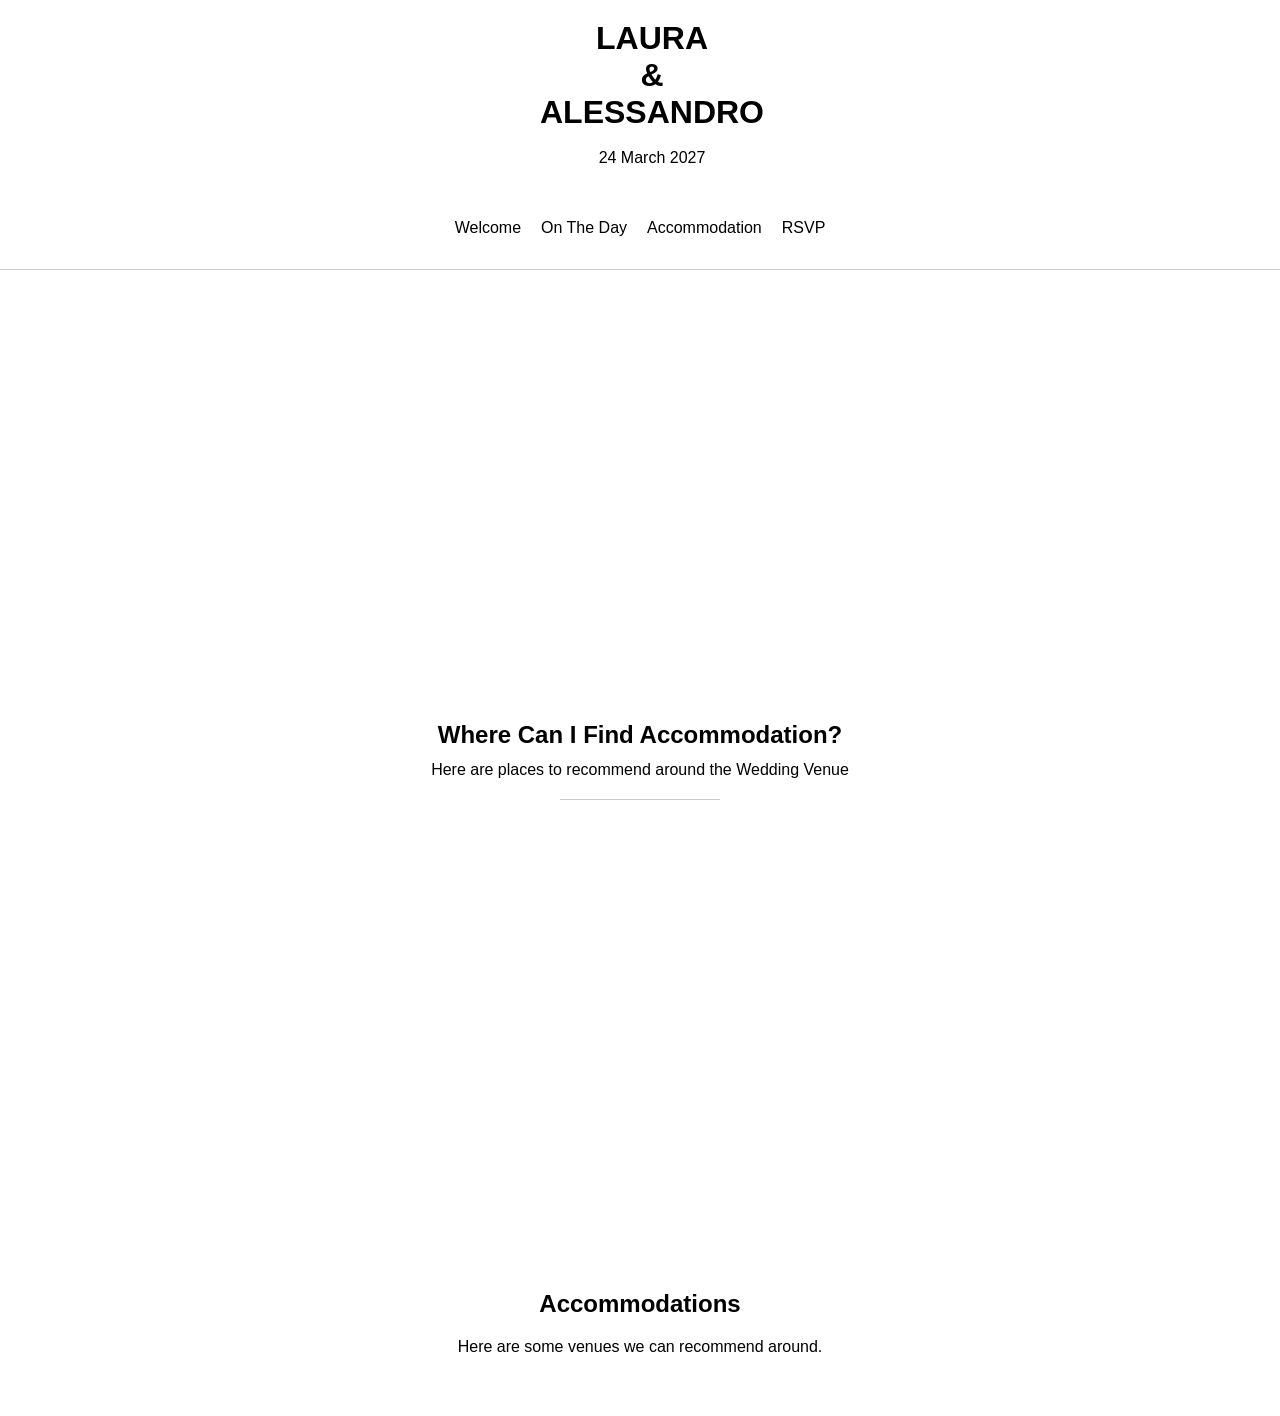
==== accommodation.html @ ec22de4a "Structure update added pages and edited styling" ====
<html lang="en">
    <head>
        <meta charset="UTF-8">
        <meta name="viewport" content="width=device-width, initial-scale=1.0">
        <title>A&L Wedding | Accommodation</title>


        <link rel="stylesheet" href="Styling.css">
        <script src="behaviour.js"></script>
        <script src="accommodation.js"></script>

    </head>

    <body>
        
        <div class="header"></div>
        
        <div class="navbar"></div>  

        <section class="vh ColumnFlex justifyContent" alt="Welcome">

            <div class="ColumnFlex gapV1">
                <h1>Where Can I Find Accommodation?</h1>
                <p>Here are places to recommend around the Wedding Venue</p>
                <div class="underline"></div>
            </div>

        </section>

        <section alt="Accommodation Catalogue">

            <div class="columnFlex">

                <h1>Accommodations</h1>
                <p>Here are some venues we can recommend around.</p>

                <div id="accommodationCatalogue" class="">


                    
                </div>
            </div>
        </section>



    </body>
</html>
---- Styling.css ----
body {
  font-family: "Segoe UI", Tahoma, Geneva, Verdana, sans-serif;
  margin: 0px;
  position: relative;
  display: flex;
  flex-direction: column;
  align-items: center;
}
body section {
  padding: 40px 0;
  width: 100%;
}

p {
  margin: 0;
  text-align: center;
}

h1 {
  margin: 0;
  text-align: center;
}

.vh {
  height: 100vh;
}

a {
  font-weight: 500;
  color: black;
  -webkit-text-decoration: underline 0.1px rgba(0, 0, 0, 0);
          text-decoration: underline 0.1px rgba(0, 0, 0, 0);
  transition: text-decoration-color 300ms;
}
a:hover {
  -webkit-text-decoration: underline 2px rgba(0, 0, 0, 0.5607843137);
          text-decoration: underline 2px rgba(0, 0, 0, 0.5607843137);
}
a:active {
  font-weight: 700;
  transition-duration: 0.2s;
}

.columnFlex {
  display: flex;
  flex-direction: column;
  gap: 20px;
  align-items: center;
}

.rowFlex {
  display: flex;
  flex-direction: row;
  gap: 20px;
  justify-content: center;
}

.flexWrap {
  flex-wrap: wrap;
}

.justifyContent {
  justify-content: center;
}

.alignContents {
  align-items: center;
}

.navbar {
  background-color: #ffffff;
  padding: 12px;
  position: sticky;
  top: 0px;
  border-bottom: solid 1px #cacaca;
  box-sizing: border-box;
  width: 100%;
}
.navbar ul {
  margin: 0;
  padding: 20px;
  display: flex;
  flex-direction: row;
  flex-wrap: wrap;
  justify-content: center;
  gap: 20px;
  list-style: none;
}

.formStyling {
  display: flex;
  flex-direction: column;
  align-items: center;
  width: 100%;
}

form {
  display: flex;
  flex-direction: column;
  gap: 16px;
  width: 80%;
  max-width: 800px;
  background-color: rgba(209, 209, 209, 0.3019607843);
  padding: 20px;
  border-radius: 12px;
  border: solid 1px #d4d4d4;
  box-shadow: 0px 0px 5px rgb(202, 202, 202);
}
form button {
  cursor: pointer;
}
form p {
  text-align: left;
}
form label {
  font-size: 16px;
  font-weight: 600;
}
form input[type=submit] {
  width: -moz-min-content;
  width: min-content;
  cursor: auto;
}
form input[type=submit]:disabled {
  opacity: 0.5;
  cursor: not-allowed;
}
form input[type=text] {
  width: 260px;
  cursor: auto;
}
form input[type=radio] {
  width: 12px;
  cursor: pointer;
}
form input[type=checkbox] {
  width: 12px;
  cursor: pointer;
}
form input {
  font-size: 14px;
  padding: 8px 12px;
  border: none;
  border-bottom: solid 1px black;
  background-color: #dddddd;
}
form input:hover {
  background-color: #b4b4b4;
}
form input:focus {
  border-bottom: solid 1px black;
  background-color: #ffffff;
  outline: none;
  box-shadow: none;
}
form textarea {
  min-height: 200px;
  font-size: 14px;
  padding: 8px 12px;
  border: none;
  border-bottom: solid 1px black;
  background-color: #dddddd;
}
form textarea:focus {
  border-bottom: solid 1px black;
  background-color: #ffffff;
  outline: none;
  box-shadow: none;
}
form .textInput {
  width: 100%;
  display: flex;
  flex-direction: column;
  gap: 4px;
}
form .textInput .inputWButton {
  display: flex;
  flex-direction: row;
  gap: 12px;
  padding: 12px 0 0 0;
}
form .textInput .labelCustom {
  display: flex;
  flex-direction: column;
  gap: 4px;
  padding: 0 0 12px 0;
}
form .radioCheckboxInput {
  display: flex;
  flex-direction: row;
  align-items: center;
  gap: 4px;
}
form .radioField {
  width: 20px;
}
form .tagContents {
  position: relative;
  min-height: 40px;
  display: flex;
  flex-direction: row;
  align-items: center;
  flex-wrap: wrap;
  padding: 8px 12px;
  gap: 4px;
  background-color: #dddddd;
  clip-path: border-box;
}
form .tagContents .tagBoxText {
  position: absolute;
  transition-duration: 0.4s;
  bottom: -20px;
}
form .tagContents:hover {
  background-color: #ffffff;
}
form .tagContents:hover .tagBoxText {
  bottom: 18px;
  transition-duration: 0.4s;
}
form .tagContents .tag {
  white-space: nowrap;
  width: -moz-min-content;
  width: min-content;
  padding: 4px 8px;
  border: #7a7a7a solid 1px;
  border-radius: 4px;
  background-color: #d8d8d8;
  display: flex;
  flex-direction: row;
  gap: 4px;
  align-items: center;
}
form .tagContents .tag:hover {
  scale: 102%;
  background-color: rgb(255, 255, 255);
  font-weight: 500;
}
form .tagContents button {
  border: none;
  background-color: rgba(255, 255, 255, 0);
}
form .tagContents button:hover {
  scale: 120%;
  font-weight: 600;
  border-radius: 1000px;
}

.HeroHeading {
  width: 100%;
  display: flex;
  flex-direction: column;
  align-items: center;
  padding: 20px 12px;
}
.HeroHeading h1 {
  text-align: center;
}

.gapV1 {
  gap: 12px;
}

.underline {
  padding-bottom: 8px;
  border-bottom: solid 1px #cacaca;
  width: 160px;
  transition: 0.2s;
}
.underline:hover {
  width: 400px;
  transition: 0.2s;
}

.bgHeading {
  background-color: rgba(0, 0, 0, 0.6862745098);
  padding: 40px 80px;
  margin: 40px;
  border: solid 1px black;
  border-radius: 12px;
  box-sizing: border-box;
  box-shadow: 0px 0px 5px rgb(202, 202, 202);
  color: #ffffff;
}/*# sourceMappingURL=Styling.css.map */
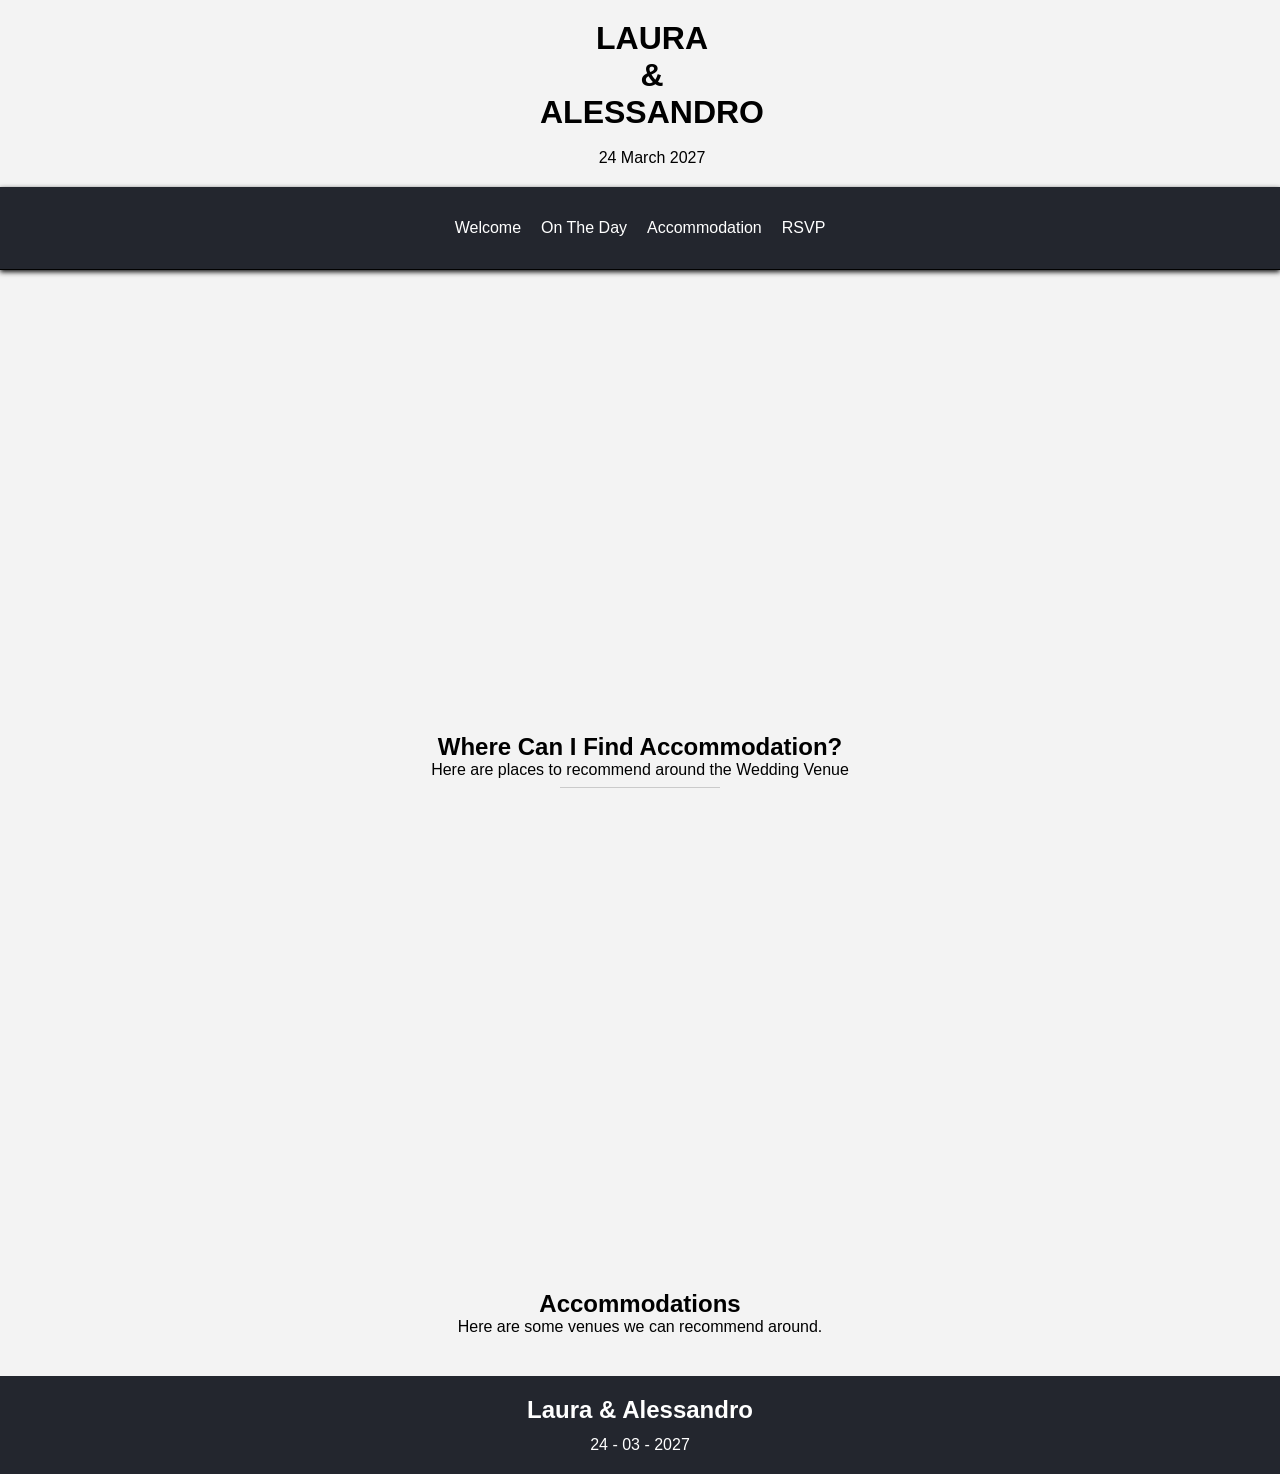
==== commit 51b0b174: "Next Update yayaya" ====
--- a/accommodation.html
+++ b/accommodation.html
@@ -42,6 +42,8 @@
             </div>
         </section>
 
+        <footer></footer>
+
 
 
     </body>
--- a/Styling.css
+++ b/Styling.css
@@ -1,6 +1,7 @@
 body {
   font-family: "Segoe UI", Tahoma, Geneva, Verdana, sans-serif;
   margin: 0px;
+  background-color: #f3f3f3;
   position: relative;
   display: flex;
   flex-direction: column;
@@ -19,6 +20,19 @@
 h1 {
   margin: 0;
   text-align: center;
+  font-family: "Trebuchet MS", "Lucida Sans Unicode", "Lucida Grande", "Lucida Sans", Arial, sans-serif;
+}
+
+h2 {
+  margin: 0;
+  text-align: center;
+  font-family: "Trebuchet MS", "Lucida Sans Unicode", "Lucida Grande", "Lucida Sans", Arial, sans-serif;
+}
+
+h3 {
+  margin: 0;
+  text-align: center;
+  font-family: "Trebuchet MS", "Lucida Sans Unicode", "Lucida Grande", "Lucida Sans", Arial, sans-serif;
 }
 
 .vh {
@@ -44,14 +58,24 @@
 .columnFlex {
   display: flex;
   flex-direction: column;
-  gap: 20px;
   align-items: center;
 }
 
 .rowFlex {
   display: flex;
   flex-direction: row;
-  gap: 20px;
+  justify-content: center;
+}
+
+.columnFlexReverse {
+  display: flex;
+  flex-direction: column-reverse;
+  align-items: center;
+}
+
+.rowFlexReverse {
+  display: flex;
+  flex-direction: row-reverse;
   justify-content: center;
 }
 
@@ -67,14 +91,45 @@
   align-items: center;
 }
 
+.borderBox {
+  box-sizing: border-box;
+}
+
+.paddingWidth20 {
+  padding: 0 20px;
+}
+
+.gap4 {
+  gap: 4px;
+}
+
+.gap12 {
+  gap: 12px;
+}
+
+.gap20 {
+  gap: 20px;
+}
+
+.gap40 {
+  gap: 40px;
+}
+
+.gap60 {
+  gap: 60px;
+}
+
 .navbar {
-  background-color: #ffffff;
+  background-color: #23262E;
+  color: #ffffff;
   padding: 12px;
   position: sticky;
   top: 0px;
-  border-bottom: solid 1px #cacaca;
+  border-bottom: solid 1px #020202;
   box-sizing: border-box;
-  width: 100%;
+  box-shadow: 0px 2px 5px #0f0f0f;
+  width: 100%;
+  z-index: 100;
 }
 .navbar ul {
   margin: 0;
@@ -85,6 +140,44 @@
   justify-content: center;
   gap: 20px;
   list-style: none;
+}
+.navbar ul li a {
+  color: #ffffff;
+}
+
+button {
+  padding: 8px 12px;
+  background-color: #d8d8d8;
+  color: #23262E;
+}
+
+footer {
+  display: flex;
+  flex-direction: row;
+  justify-content: center;
+  gap: 40px;
+  box-sizing: border-box;
+  width: 100%;
+  padding: 20px 100px;
+  background-color: #23262E;
+  color: #ffffff;
+}
+footer h2 {
+  text-align: center;
+}
+footer ul {
+  list-style: none;
+}
+footer ul li {
+  color: #ffffff;
+  width: -moz-fit-content;
+  width: fit-content;
+  padding: 4px 20px;
+}
+footer ul li a {
+  width: -moz-fit-content;
+  width: fit-content;
+  color: #ffffff;
 }
 
 .formStyling {
@@ -256,9 +349,8 @@
 .HeroHeading h1 {
   text-align: center;
 }
-
-.gapV1 {
-  gap: 12px;
+.HeroHeading p {
+  text-align: center;
 }
 
 .underline {
@@ -275,10 +367,20 @@
 .bgHeading {
   background-color: rgba(0, 0, 0, 0.6862745098);
   padding: 40px 80px;
-  margin: 40px;
+  max-width: 800px;
+  width: 80%;
   border: solid 1px black;
   border-radius: 12px;
   box-sizing: border-box;
   box-shadow: 0px 0px 5px rgb(202, 202, 202);
   color: #ffffff;
+}
+
+.paragraphText {
+  max-width: 600px;
+  width: 80%;
+}
+
+img {
+  border-radius: 8px;
 }/*# sourceMappingURL=Styling.css.map */
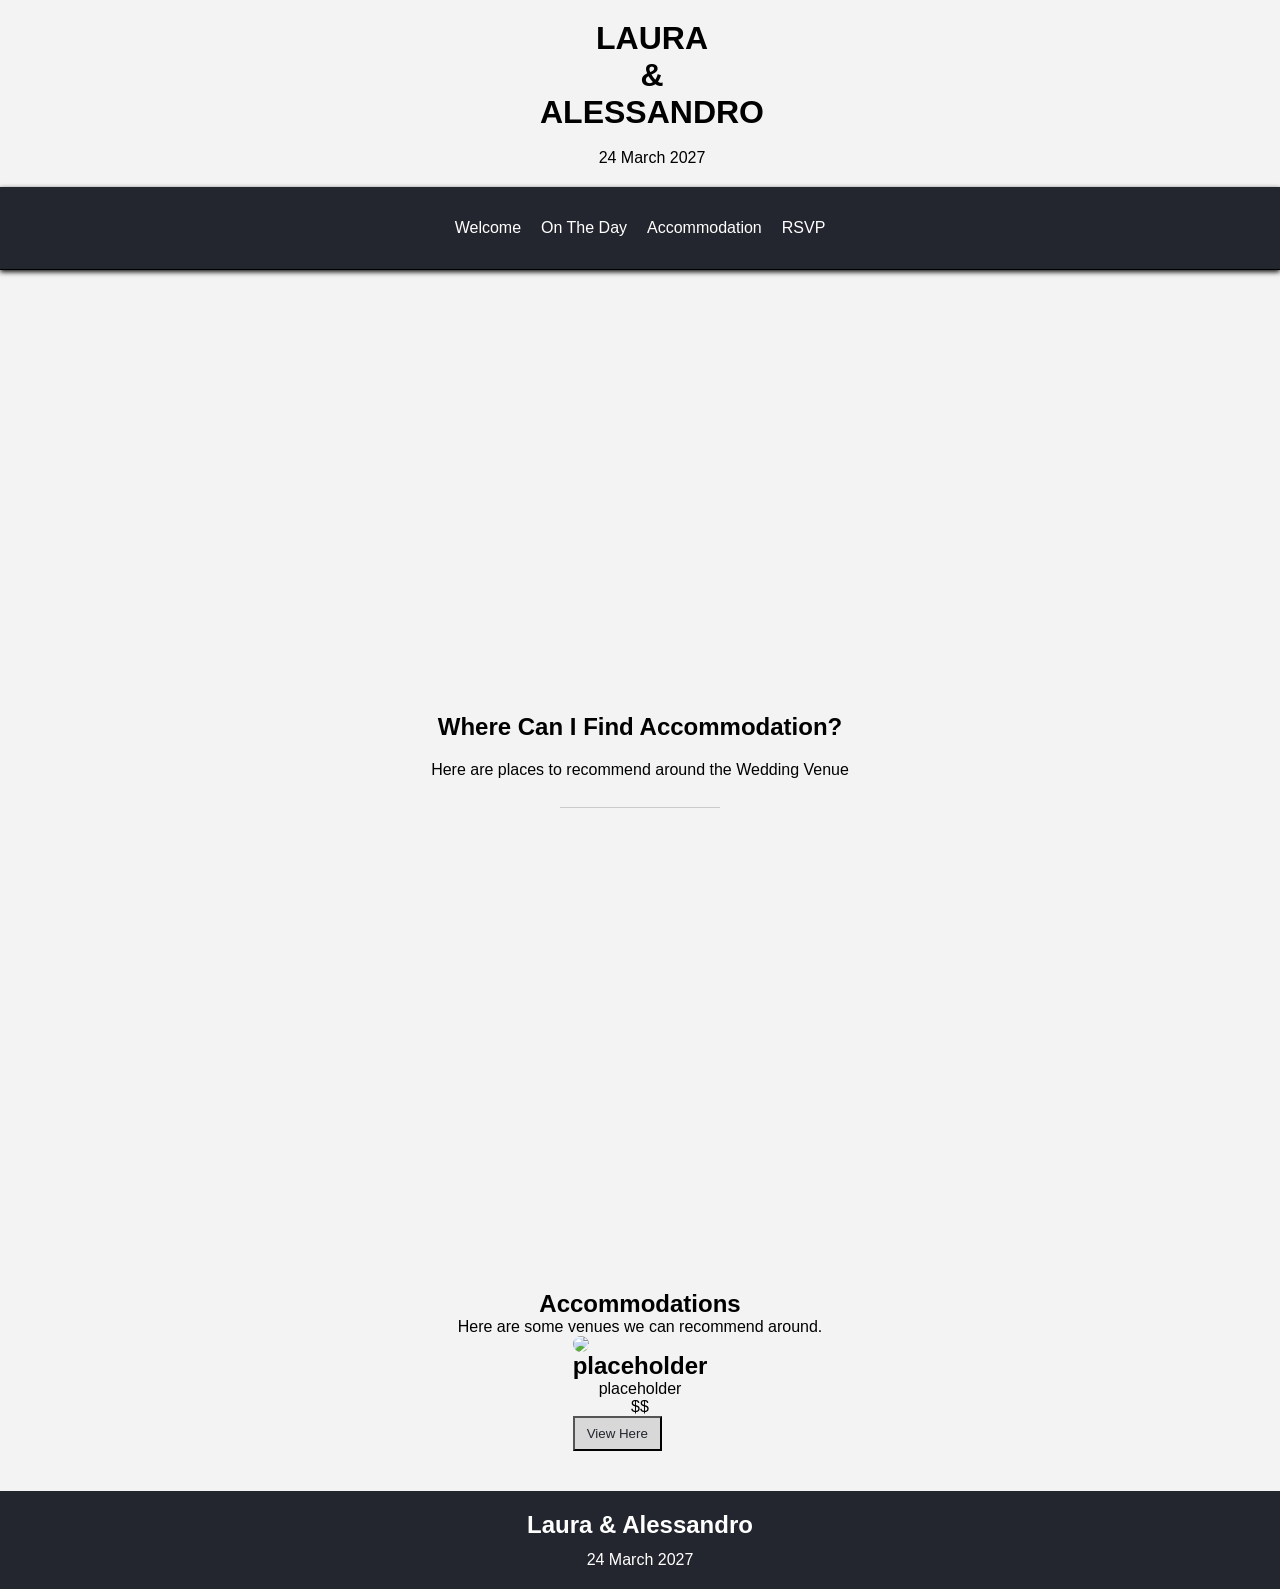
==== commit a7922172: "update" ====
--- a/accommodation.html
+++ b/accommodation.html
@@ -19,7 +19,7 @@
 
         <section class="vh ColumnFlex justifyContent" alt="Welcome">
 
-            <div class="ColumnFlex gapV1">
+            <div class="ColumnFlex gap20">
                 <h1>Where Can I Find Accommodation?</h1>
                 <p>Here are places to recommend around the Wedding Venue</p>
                 <div class="underline"></div>
@@ -34,7 +34,7 @@
                 <h1>Accommodations</h1>
                 <p>Here are some venues we can recommend around.</p>
 
-                <div id="accommodationCatalogue" class="">
+                <div class="accommodationCatalogue">
 
 
                     
--- a/Styling.css
+++ b/Styling.css
@@ -365,14 +365,18 @@
 }
 
 .bgHeading {
-  background-color: rgba(0, 0, 0, 0.6862745098);
   padding: 40px 80px;
   max-width: 800px;
   width: 80%;
+  /*
+  background-color: #000000af;
   border: solid 1px black;
   border-radius: 12px;
   box-sizing: border-box;
   box-shadow: 0px 0px 5px rgb(202, 202, 202);
+
+  text-shadow: 2px 2px #020202;
+  */
   color: #ffffff;
 }
 
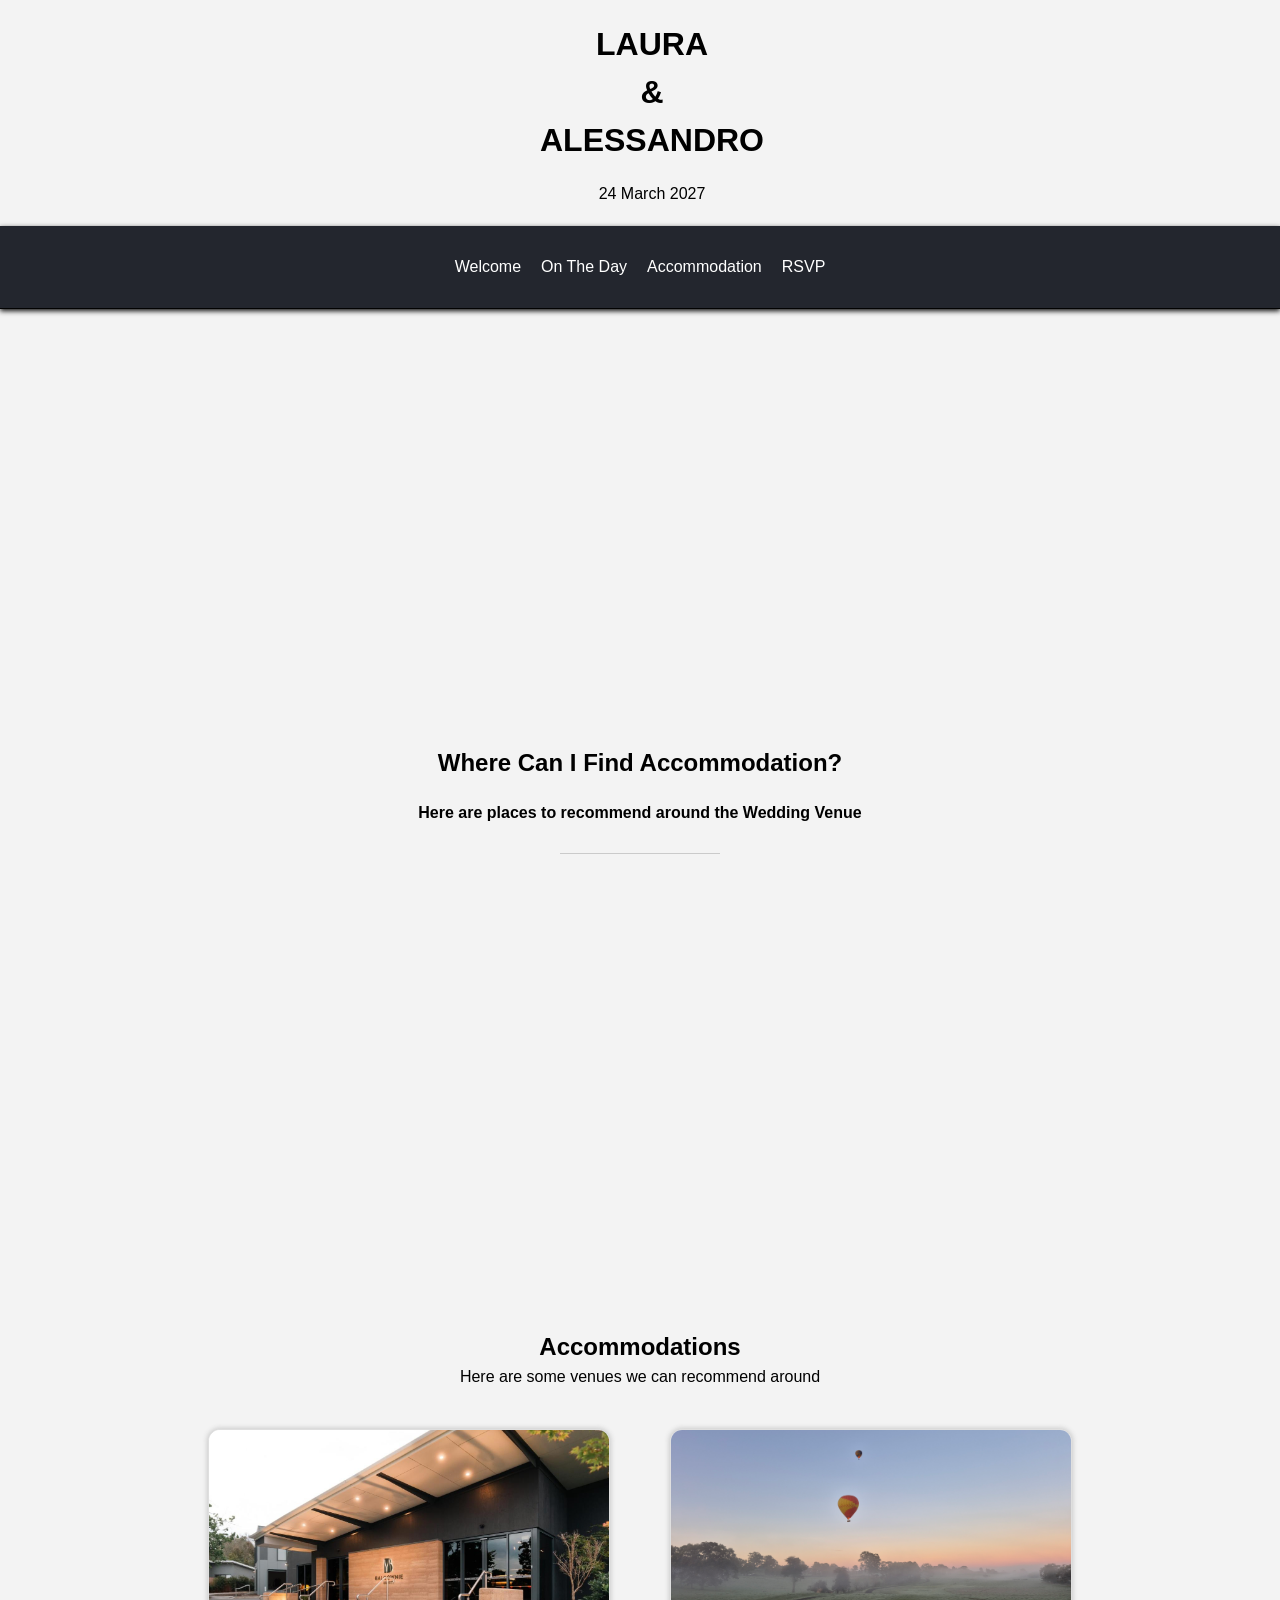
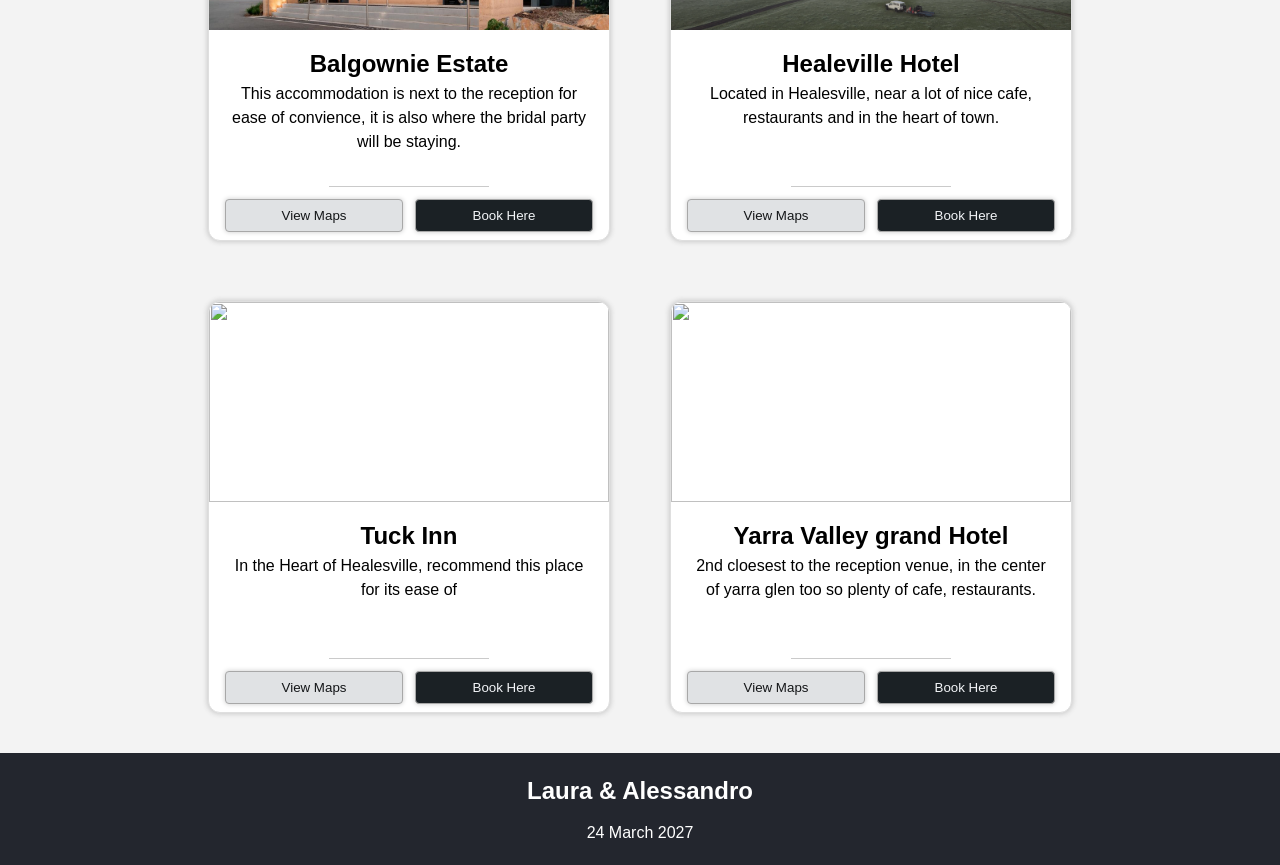
==== commit f2647995: "Changed elements" ====
--- a/accommodation.html
+++ b/accommodation.html
@@ -21,7 +21,7 @@
 
             <div class="ColumnFlex gap20">
                 <h1>Where Can I Find Accommodation?</h1>
-                <p>Here are places to recommend around the Wedding Venue</p>
+                <p style="font-weight: 600;">Here are places to recommend around the Wedding Venue</p>
                 <div class="underline"></div>
             </div>
 
@@ -29,10 +29,10 @@
 
         <section alt="Accommodation Catalogue">
 
-            <div class="columnFlex">
+            <div class="columnFlex ">
 
                 <h1>Accommodations</h1>
-                <p>Here are some venues we can recommend around.</p>
+                <p>Here are some venues we can recommend around</p>
 
                 <div class="accommodationCatalogue">
 
--- a/Styling.css
+++ b/Styling.css
@@ -14,24 +14,28 @@
 
 p {
   margin: 0;
+  line-height: 1.5;
   text-align: center;
 }
 
 h1 {
   margin: 0;
   text-align: center;
+  line-height: 1.5;
   font-family: "Trebuchet MS", "Lucida Sans Unicode", "Lucida Grande", "Lucida Sans", Arial, sans-serif;
 }
 
 h2 {
   margin: 0;
   text-align: center;
+  line-height: 1.5;
   font-family: "Trebuchet MS", "Lucida Sans Unicode", "Lucida Grande", "Lucida Sans", Arial, sans-serif;
 }
 
 h3 {
   margin: 0;
   text-align: center;
+  line-height: 1.5;
   font-family: "Trebuchet MS", "Lucida Sans Unicode", "Lucida Grande", "Lucida Sans", Arial, sans-serif;
 }
 
@@ -147,8 +151,44 @@
 
 button {
   padding: 8px 12px;
-  background-color: #d8d8d8;
-  color: #23262E;
+  cursor: pointer;
+  border-radius: 4px;
+  box-shadow: 0px 0px 5px rgb(202, 202, 202);
+  transition: 0.2s;
+}
+
+.primary {
+  background-color: #1b2125;
+  color: #f2f4f7;
+  border: solid 1px #a8a8a8;
+}
+.primary:hover {
+  background-color: #888892;
+  color: #f2f4f7;
+  transition: 0.2s;
+}
+.primary:active {
+  scale: 0.95;
+  background-color: #1b2125;
+  color: #f2f4f7;
+  transition: 0.2s;
+}
+
+.secondary {
+  background-color: #e0e2e4;
+  color: #141618;
+  border: solid 1px #a8a8a8;
+}
+.secondary:hover {
+  background-color: #a5adb3;
+  color: #141618;
+  transition: 0.2s;
+}
+.secondary:active {
+  scale: 0.95;
+  background-color: #898f96;
+  color: #161616;
+  transition: 0.2s;
 }
 
 footer {
@@ -357,11 +397,6 @@
   padding-bottom: 8px;
   border-bottom: solid 1px #cacaca;
   width: 160px;
-  transition: 0.2s;
-}
-.underline:hover {
-  width: 400px;
-  transition: 0.2s;
 }
 
 .bgHeading {
@@ -387,4 +422,40 @@
 
 img {
   border-radius: 8px;
+}
+
+.accomCard {
+  display: flex;
+  flex-direction: column;
+  align-items: center;
+  gap: 12px;
+  max-width: 400px;
+  min-width: 320px;
+  width: 80%;
+  background-color: #ffffff;
+  border: 1px solid #dfdfdf;
+  border-radius: 12px;
+  overflow: hidden;
+  box-shadow: 0 0 5px 1px #cacaca;
+  translate: 0px 0px;
+  transition-duration: 0.1s;
+}
+.accomCard:hover {
+  translate: 0px -12px;
+  transition-duration: 0.2s;
+}
+.accomCard:hover img {
+  opacity: 0.4;
+  transition-duration: 0.2s;
+}
+
+.accommodationCatalogue {
+  margin-top: 40px;
+  display: flex;
+  flex-direction: row;
+  justify-content: center;
+  flex-wrap: wrap;
+  box-sizing: border-box;
+  gap: 60px;
+  width: 100%;
 }/*# sourceMappingURL=Styling.css.map */
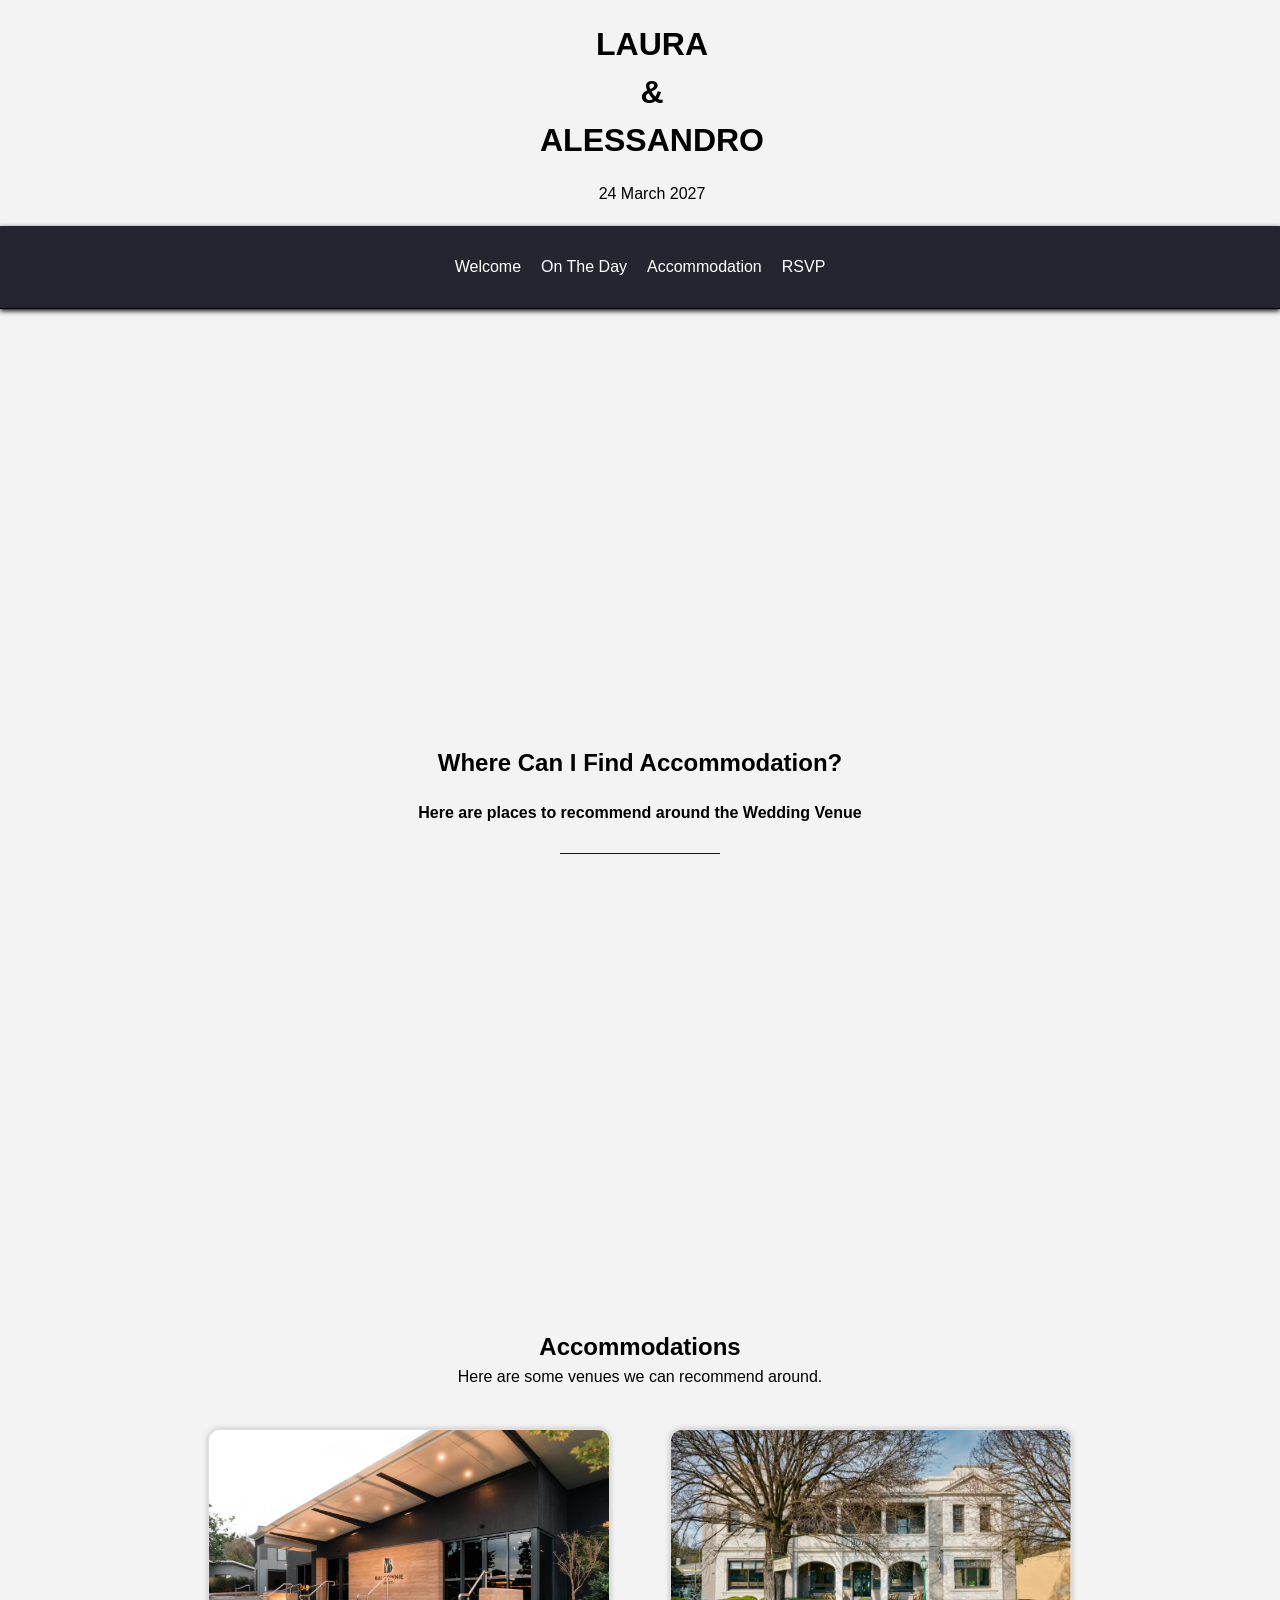
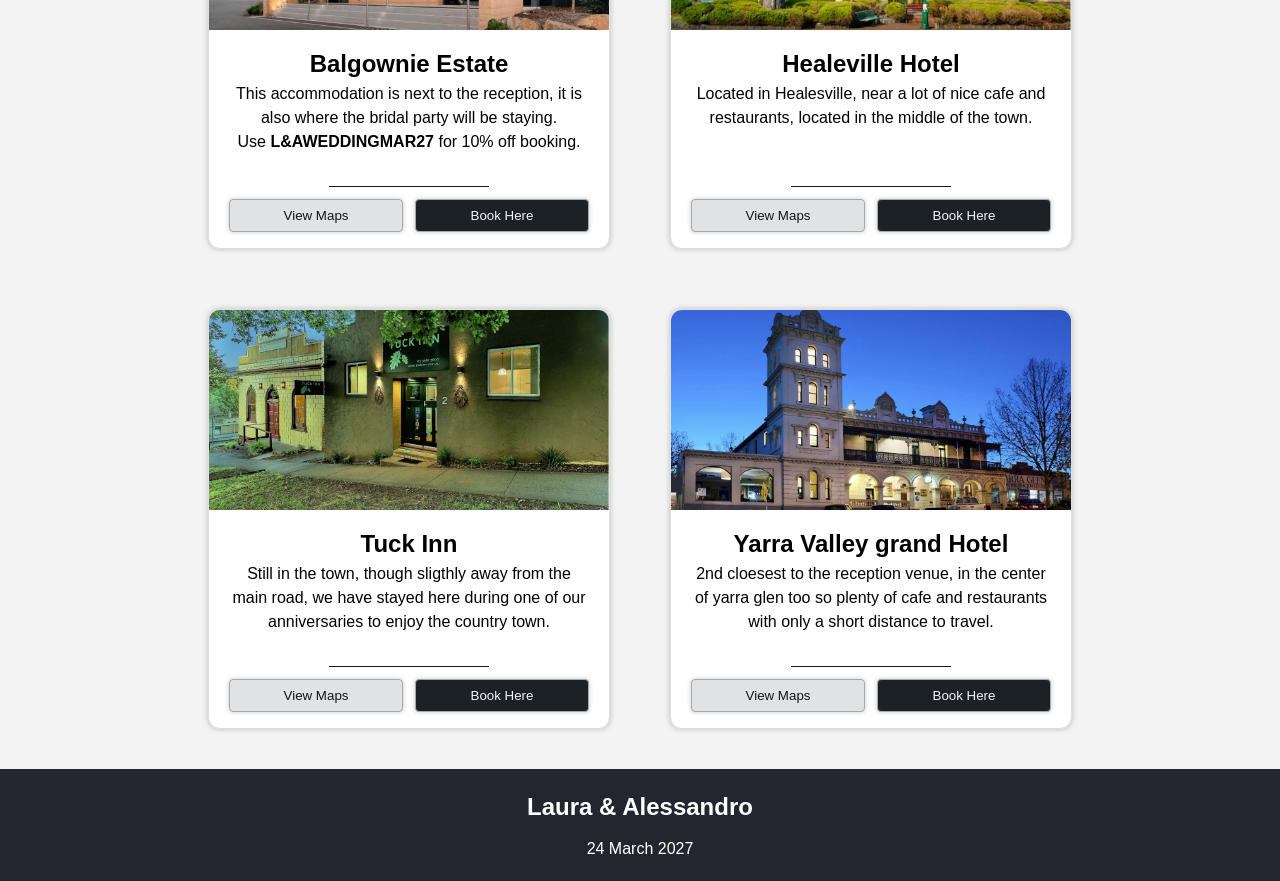
==== commit ee960216: "Update" ====
--- a/accommodation.html
+++ b/accommodation.html
@@ -29,10 +29,10 @@
 
         <section alt="Accommodation Catalogue">
 
-            <div class="columnFlex ">
+            <div class="columnFlex marginBox">
 
                 <h1>Accommodations</h1>
-                <p>Here are some venues we can recommend around</p>
+                <p>Here are some venues we can recommend around.</p>
 
                 <div class="accommodationCatalogue">
 
--- a/Styling.css
+++ b/Styling.css
@@ -48,7 +48,9 @@
   color: black;
   -webkit-text-decoration: underline 0.1px rgba(0, 0, 0, 0);
           text-decoration: underline 0.1px rgba(0, 0, 0, 0);
+  transition: -webkit-text-decoration-color 300ms;
   transition: text-decoration-color 300ms;
+  transition: text-decoration-color 300ms, -webkit-text-decoration-color 300ms;
 }
 a:hover {
   -webkit-text-decoration: underline 2px rgba(0, 0, 0, 0.5607843137);
@@ -127,6 +129,7 @@
   background-color: #23262E;
   color: #ffffff;
   padding: 12px;
+  position: -webkit-sticky;
   position: sticky;
   top: 0px;
   border-bottom: solid 1px #020202;
@@ -210,11 +213,13 @@
 }
 footer ul li {
   color: #ffffff;
+  width: -webkit-fit-content;
   width: -moz-fit-content;
   width: fit-content;
   padding: 4px 20px;
 }
 footer ul li a {
+  width: -webkit-fit-content;
   width: -moz-fit-content;
   width: fit-content;
   color: #ffffff;
@@ -249,33 +254,34 @@
   font-size: 16px;
   font-weight: 600;
 }
-form input[type=submit] {
-  width: -moz-min-content;
-  width: min-content;
-  cursor: auto;
-}
-form input[type=submit]:disabled {
-  opacity: 0.5;
-  cursor: not-allowed;
-}
-form input[type=text] {
-  width: 260px;
-  cursor: auto;
-}
-form input[type=radio] {
-  width: 12px;
-  cursor: pointer;
-}
-form input[type=checkbox] {
-  width: 12px;
-  cursor: pointer;
-}
 form input {
   font-size: 14px;
   padding: 8px 12px;
   border: none;
   border-bottom: solid 1px black;
   background-color: #dddddd;
+}
+form input[type=submit] {
+  width: -webkit-min-content;
+  width: -moz-min-content;
+  width: min-content;
+  cursor: auto;
+}
+form input[type=submit]:disabled {
+  opacity: 0.5;
+  cursor: not-allowed;
+}
+form input[type=text] {
+  width: 260px;
+  cursor: auto;
+}
+form input[type=radio] {
+  width: 12px;
+  cursor: pointer;
+}
+form input[type=checkbox] {
+  width: 12px;
+  cursor: pointer;
 }
 form input:hover {
   background-color: #b4b4b4;
@@ -337,7 +343,8 @@
   padding: 8px 12px;
   gap: 4px;
   background-color: #dddddd;
-  clip-path: border-box;
+  -webkit-clip-path: border-box;
+          clip-path: border-box;
 }
 form .tagContents .tagBoxText {
   position: absolute;
@@ -353,6 +360,7 @@
 }
 form .tagContents .tag {
   white-space: nowrap;
+  width: -webkit-min-content;
   width: -moz-min-content;
   width: min-content;
   padding: 4px 8px;
@@ -393,9 +401,14 @@
   text-align: center;
 }
 
+.marginBox {
+  box-sizing: border-box;
+  margin: 0 20px;
+}
+
 .underline {
   padding-bottom: 8px;
-  border-bottom: solid 1px #cacaca;
+  border-bottom: solid 1px #161616;
   width: 160px;
 }
 
@@ -458,4 +471,5 @@
   box-sizing: border-box;
   gap: 60px;
   width: 100%;
-}/*# sourceMappingURL=Styling.css.map */+}
+/*# sourceMappingURL=Styling.css.map */
